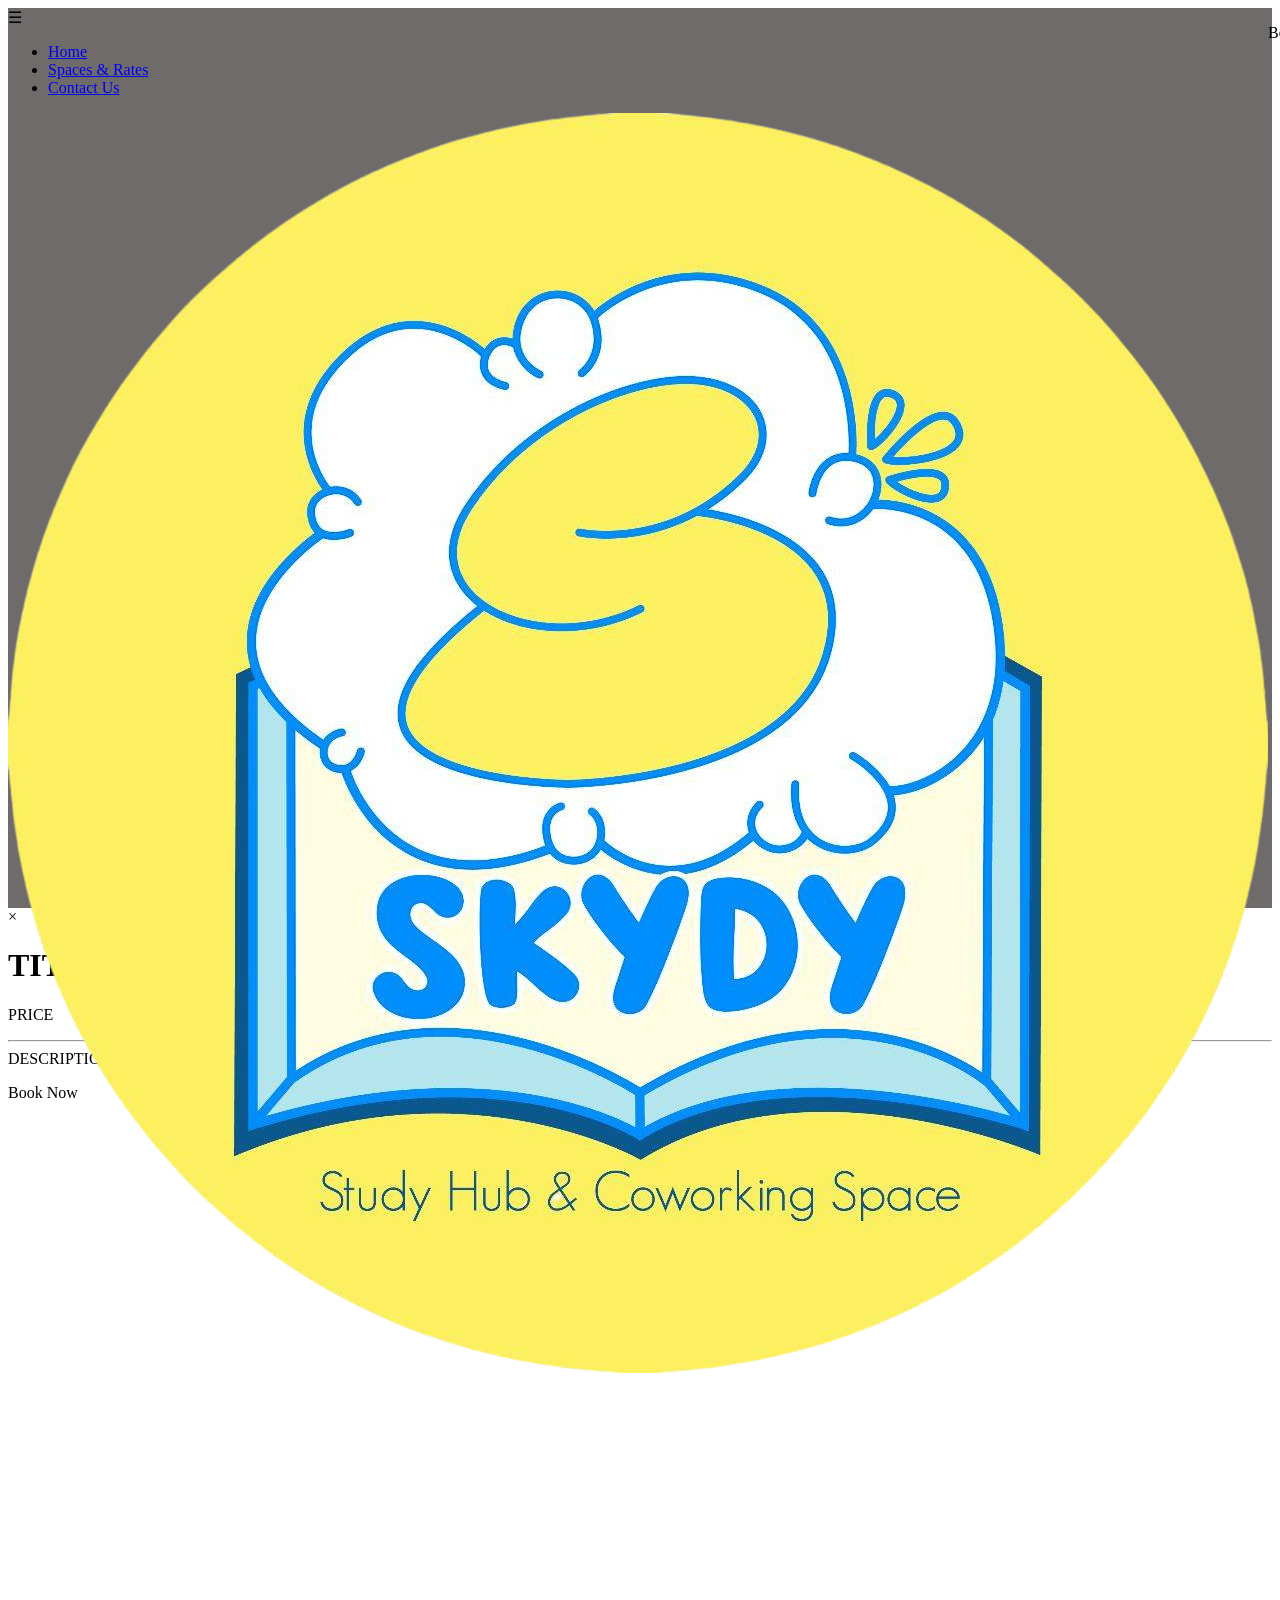
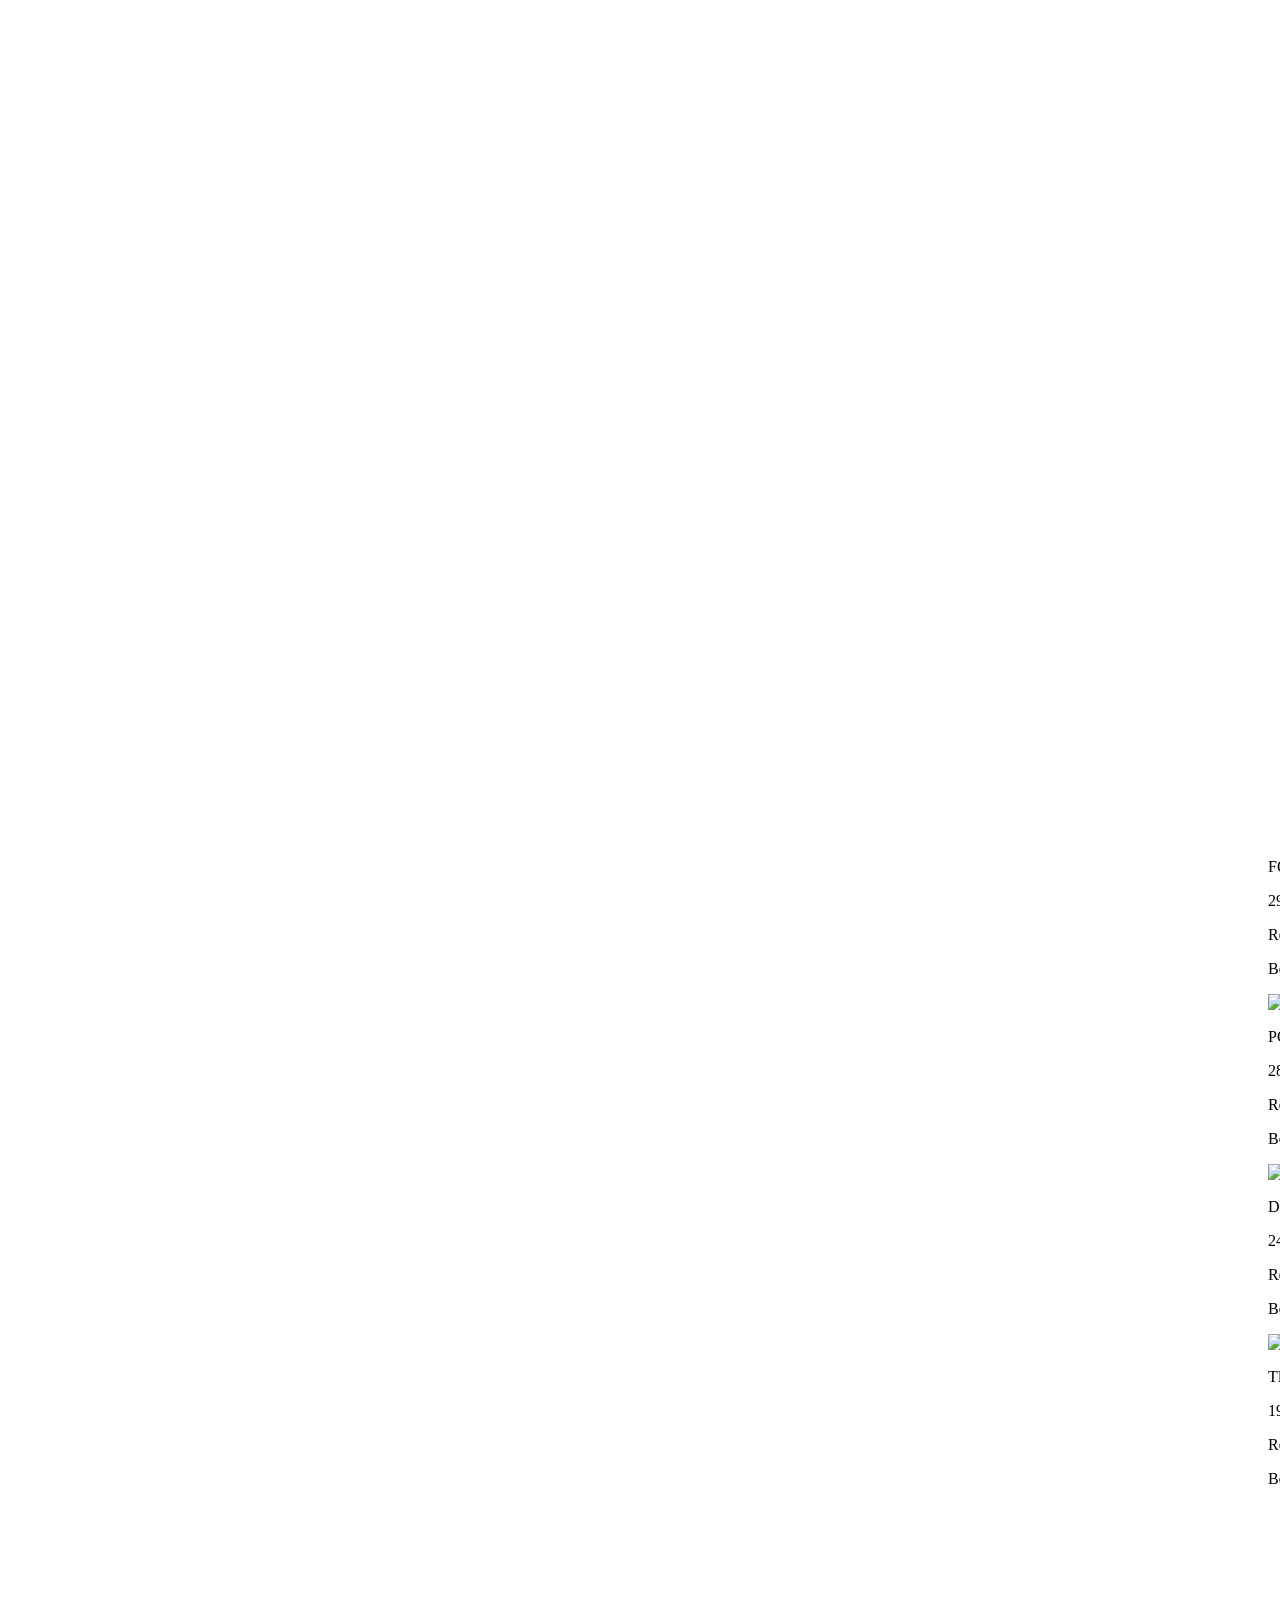
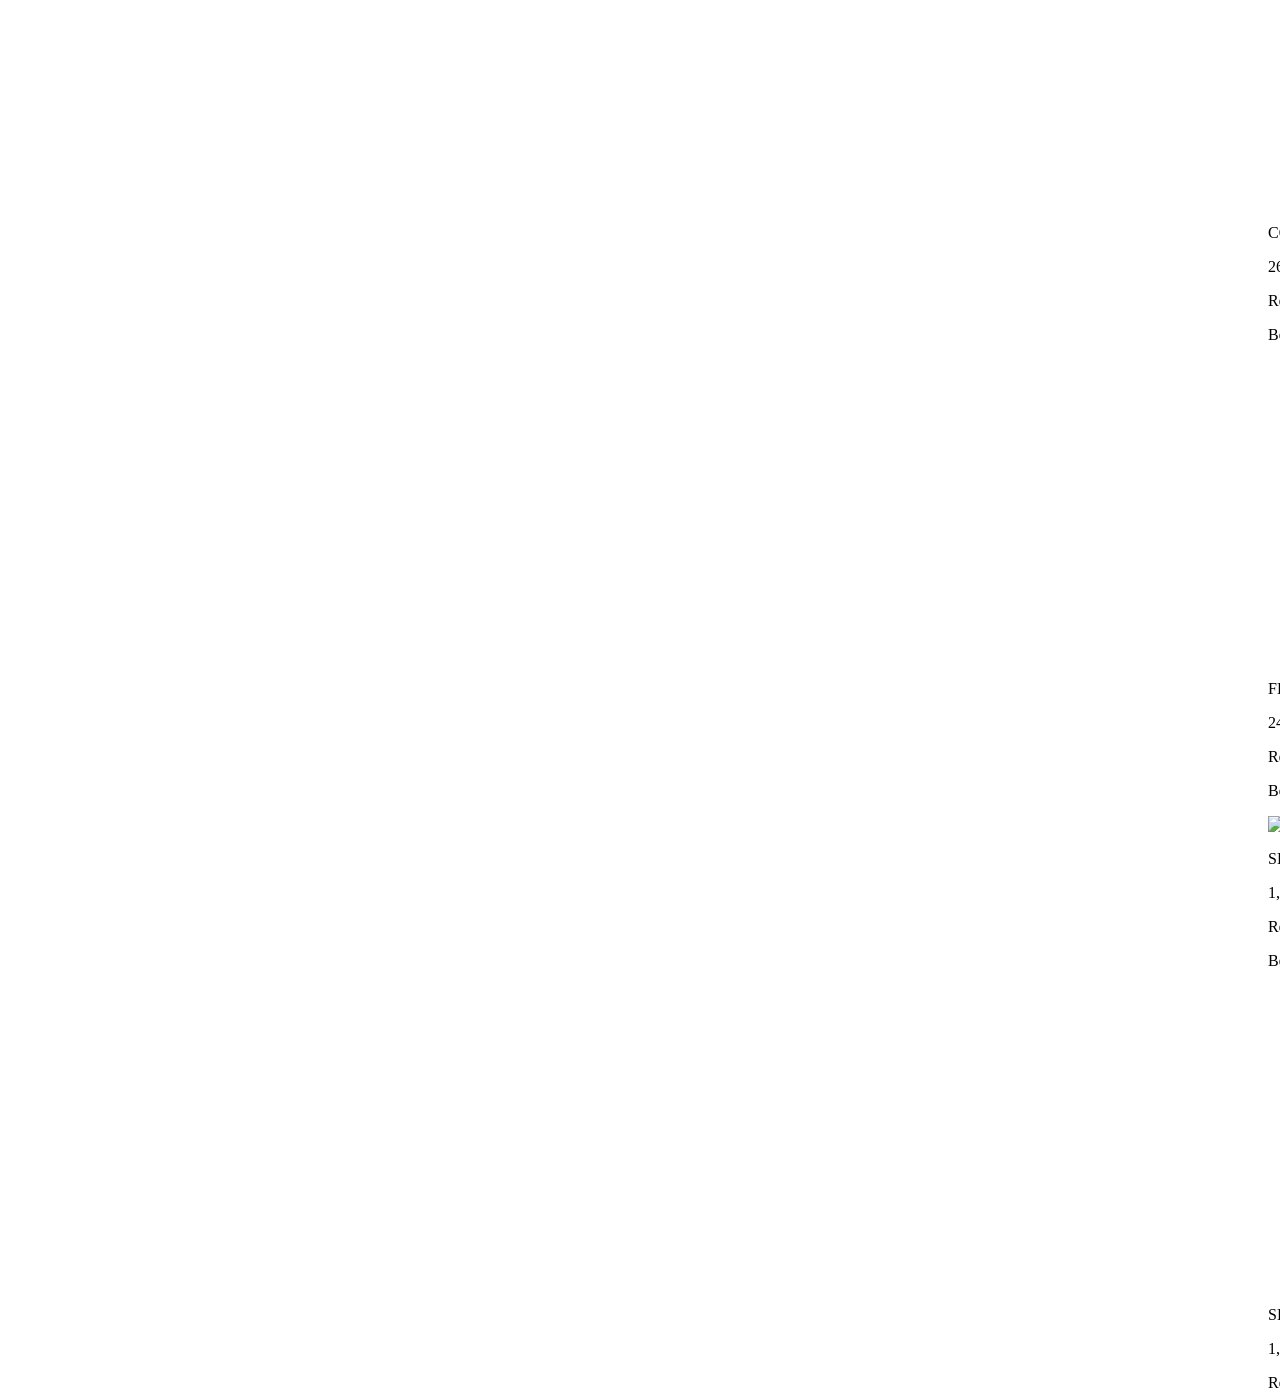
==== book.html @ bc23ebed "Add files via upload" ====
<!DOCTYPE html>
<html lang="en">
<head>
    <meta charset="UTF-8">
    <title>Skydy Study Hub</title>
    <link rel="stylesheet" href="/main/style.css">
    <link rel="icon" type="image/png" href="images/logo.png">
    <style>
        @import url('https://fonts.googleapis.com/css2?family=Cherry+Bomb+One&family=Google+Sans+Flex:opsz,wght@6..144,1..1000&family=Modak&family=Roboto:ital,wght@0,100..900;1,100..900&family=Sour+Gummy:ital,wght@0,100..900;1,100..900&display=swap');
        .container{
            display: flex;
            height: 100vh;
            backdrop-filter: blur(8px); 
            -webkit-backdrop-filter: blur(8px);
            background-color: rgba(15, 9, 9, 0.601);
        }
    </style>
</head>

<body>
    <div id="bg-slider"></div>
    <div id="loading-screen">
            <img src="images/logo.png" alt="Skydy Logo" class="loader-logo">
    </div>
    <script>
        // This is a completely isolated failsafe. It ignores any errors in your main script!
        setTimeout(() => {
            const loader = document.getElementById('loading-screen');
            if (loader) {
                loader.style.opacity = '0'; // Fade it out
                setTimeout(() => loader.style.display = 'none', 600); // Delete it completely
            }
        }, 2000); // 2000 milliseconds = 2 seconds. It will disappear after 2 seconds guaranteed!
    </script>
    <div class="container">
        <nav class="sidebar">
            <div class="menu-icon">☰</div>
            <ul class="nav-links">
                <li>
                    <div class="curve-top"></div>
                    <a href="index.html">Home</a>
                    <div class="curve-bottom"></div>
                </li>
                <li>
                    <div class="curve-top"></div>
                    <a href="book.html">Spaces &amp; Rates</a>
                    <div class="curve-bottom"></div>
                </li>
                <li>
                    <div class="curve-top"></div>
                    <a href="contact.html">Contact Us</a>
                    <div class="curve-bottom"></div>
                </li>
            </ul>
            <div class="logo-container">
                <a href="index.html">
                    <img src="images/logo.png" alt="Skydy Logo" class="footer-logo">
                </a> 
            </div>
        </nav>

        <main class="main-content">
                <div class="focus-pod-card space-card" 
                    data-title="FOCUS POD" 
                    data-price="₱299/day" 
                    data-desc="This is a quiet, distraction-free pod perfect for deep work and studying. Includes high-speed Wi-Fi and ergonomic seating.">
                    <div class="book-now-card">
                        <div>
                            <p class="book-now-text">Book Now</p>
                        </div>
                    </div>
                    <img src="images/focus pod.png" alt="table" class="table-image">
                    <p class="booking-spaces-title">FOCUS POD</p>
                    <p class="booking-space-price">299/day</p>
                    <p class="learn-more-text">Read more</p>
                    <div class="map-container"></div>
                </div>

            <div class="power-bar-card space-card"
                data-title= "POWER BAR" 
                data-price= "₱280/day" 
                data-desc= "This is a quiet, distraction-free pod perfect for deep work and studying. Includes high-speed Wi-Fi and ergonomic seating.">
                <div class="book-now-card">
                    <div>
                        <p class="book-now-text">Book Now</p>
                    </div>
                </div>
                <img src="images/power_bar.png" alt="table" class="table-image">
                <p class="booking-spaces-title">POWER BAR</p>
                <p class="booking-space-price">280/day</p>
                <p class="learn-more-text">Read more</p>
                <div class="map-container"></div>
            </div>

            <div class="design-dock-card space-card"
                data-title= "DESIGN DOCK" 
                data-price= "₱249/day" 
                data-desc= "This is a quiet, distraction-free pod perfect for deep work and studying. Includes high-speed Wi-Fi and ergonomic seating.">
                <div class="book-now-card">
                    <div>
                        <p class="book-now-text">Book Now</p>
                    </div>
                </div>
                <img src="images/design_dock.png" alt="table" class="table-image">
                <p class="booking-spaces-title">DESIGN DOCK</p>
                <p class="booking-space-price">249/day</p>
                <p class="learn-more-text">Read more</p>
                <div class="map-container"></div>
            </div>

            <div class="think-spot-card space-card"
                data-title= "THINK SPOT" 
                data-price= "₱199/day" 
                data-desc= "This is a quiet, distraction-free pod perfect for deep work and studying. Includes high-speed Wi-Fi and ergonomic seating.">
                <div class="book-now-card">
                    <div>
                        <p class="book-now-text">Book Now</p>
                    </div>
                </div>
                <img src="images/think_spot.png" alt="table" class="table-image">
                <p class="booking-spaces-title">THINK SPOT</p>
                <p class="booking-space-price">199/day</p>
                <p class="learn-more-text">Read more</p>
                <div class="map-container"></div>
            </div>

            <div class="collab-nook-card space-card"
                data-title= "COLLAB NOOK" 
                data-price= "₱269/day" 
                data-desc= "This is a quiet, distraction-free pod perfect for deep work and studying. Includes high-speed Wi-Fi and ergonomic seating.">
                <div class="book-now-card">
                    <div>
                        <p class="book-now-text">Book Now</p>
                    </div>
                </div>
                <img src="images\temp-table.png" alt="table" class="table-image">
                <p class="booking-spaces-title">COLLAB NOOK</p>
                <p class="booking-space-price">269/day</p>
                <p class="learn-more-text">Read more</p>
                <div class="map-container"></div>
            </div>

            <div class="flow-row-card space-card"
                data-title= "FLOW ROW" 
                data-price= "₱249/day" 
                data-desc= "This is a quiet, distraction-free pod perfect for deep work and studying. Includes high-speed Wi-Fi and ergonomic seating.">
                <div class="book-now-card">
                    <div>
                        <p class="book-now-text">Book Now</p>
                    </div>
                </div>
                <img src="images\temp-table.png" alt="table" class="table-image">
                <p class="booking-spaces-title">FLOW ROW</p>
                <p class="booking-space-price">249/day</p>
                <p class="learn-more-text">Read more</p>
                <div class="map-container"></div>
            </div>

            <div class="sky-pod-card space-card"
                data-title= "SKY POD" 
                data-price= "₱1,120/day" 
                data-desc= "This is a quiet, distraction-free pod perfect for deep work and studying. Includes high-speed Wi-Fi and ergonomic seating.">
                <div class="book-now-card">
                    <div>
                        <p class="book-now-text">Book Now</p>
                    </div>
                </div>
                <img src="images/sky_pod.png" alt="table" class="table-image">
                <p class="booking-spaces-title">SKY POD</p>
                <p class="booking-space-price">1,120/day</p>
                <p class="learn-more-text">Read more</p>
                <div class="map-container"></div>
            </div>

            <div class="sky-circle-card space-card"
                data-title= "SKY CIRCLE" 
                data-price= "₱1,600/day" 
                data-desc= "This is a quiet, distraction-free pod perfect for deep work and studying. Includes high-speed Wi-Fi and ergonomic seating.">
                <div class="book-now-card">
                    <div>
                        <p class="book-now-text">Book Now</p>
                    </div>
                </div>
                <img src="images\temp-table.png" alt="table" class="table-image">
                <p class="booking-spaces-title">SKY CIRCLE</p>
                <p class="booking-space-price">1,600/day</p>
                <p class="learn-more-text">Read more</p>
                <div class="map-container"></div>
            </div>
        </main>
    </div>

    <div id="space-modal" class="modal-overlay">
        <div class="modal-box">
            <span class="close-btn" id="close-modal">&times;</span>
                <div class="modal-content-group">
                    <h1 id="modal-title">TITLE</h1>
                    <p id="modal-price">PRICE</p>
                    <hr class="modal-divider">
                <div id="modal-desc">DESCRIPTION</div>
                <div class="info-card-book-now">
                    <div>
                        <p class="info-card-book-now-text">Book Now</p>
                    </div>
                </div>
            </div>
        </div>
    </div>
    <script src="script.js"></script>
</body>
</html>
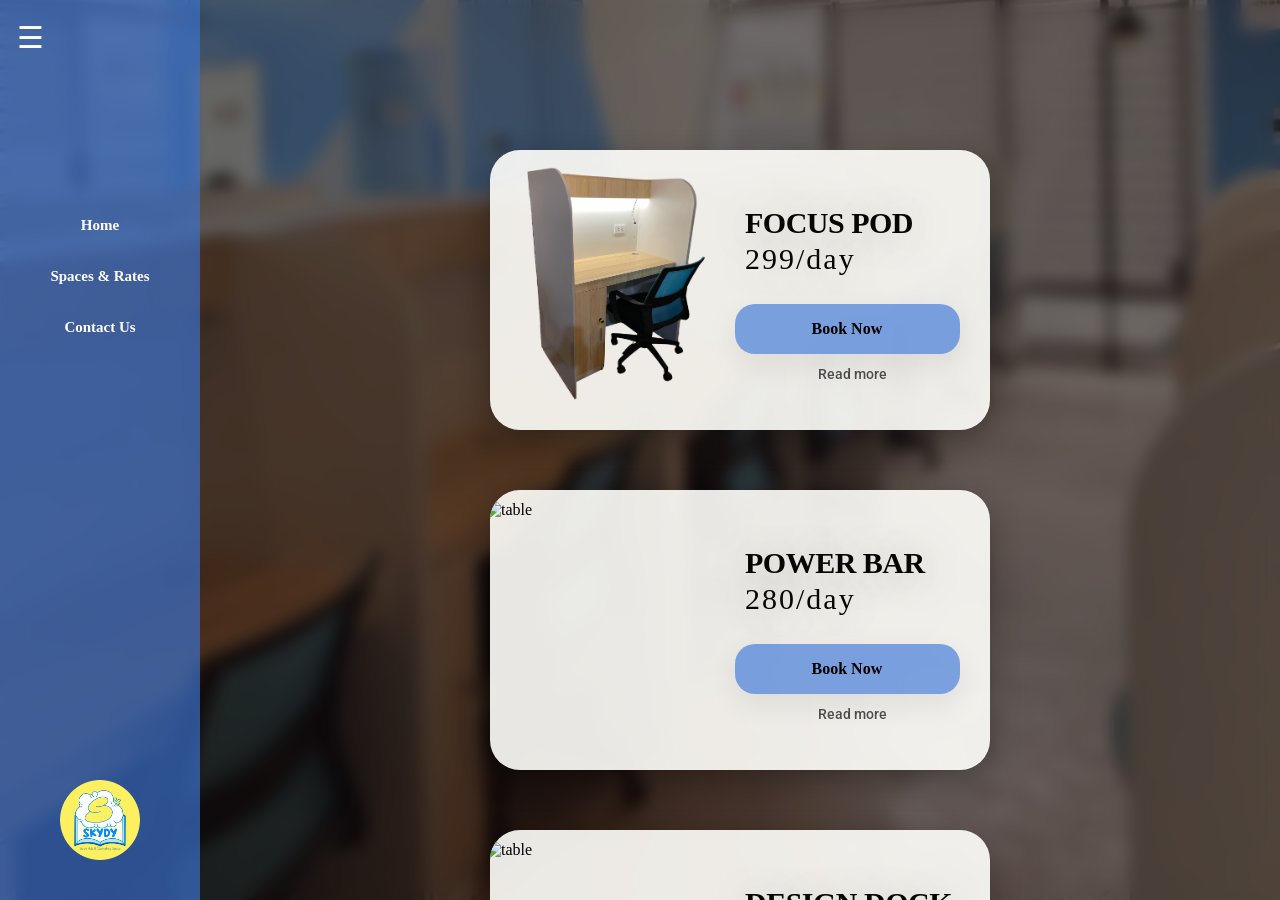
==== commit bbedfd40: "Update book.html" ====
--- a/book.html
+++ b/book.html
@@ -3,7 +3,7 @@
 <head>
     <meta charset="UTF-8">
     <title>Skydy Study Hub</title>
-    <link rel="stylesheet" href="/main/style.css">
+    <link rel="stylesheet" href="style.css">
     <link rel="icon" type="image/png" href="images/logo.png">
     <style>
         @import url('https://fonts.googleapis.com/css2?family=Cherry+Bomb+One&family=Google+Sans+Flex:opsz,wght@6..144,1..1000&family=Modak&family=Roboto:ital,wght@0,100..900;1,100..900&family=Sour+Gummy:ital,wght@0,100..900;1,100..900&display=swap');
@@ -16,7 +16,6 @@
         }
     </style>
 </head>
-
 <body>
     <div id="bg-slider"></div>
     <div id="loading-screen">
@@ -208,4 +207,4 @@
     </div>
     <script src="script.js"></script>
 </body>
-</html>+</html>
--- a/style.css
+++ b/style.css
@@ -0,0 +1,620 @@
+#loading-screen {
+    position: fixed;
+    top: 0;
+    left: 0;
+    width: 100%;
+    height: 100%;
+    background-color: #11111161; /* Matches your dark body background */
+    z-index: 99999; /* Guarantees it is on top of absolutely everything */
+    display: flex;
+    justify-content: center;
+    align-items: center;
+    transition: opacity 0.2s ease; /* Makes it fade out smoothly */
+}
+
+.element {
+  animation-name: bounceAnimation;
+  animation-duration: 0.9s;
+  animation-timing-function: ease;
+  animation-iteration-count: infinite;
+  animation-direction: normal;
+  animation-fill-mode: none;
+}
+
+.loader-logo {
+    width: 120px;
+    animation: bounceAnimation 0.9s ease infinite; 
+}
+
+@keyframes bounceAnimation {
+  0%, 100% { transform: translateY(0); }
+  50% { transform: translateY(-30px); }
+}
+
+/* This class gets added by JavaScript to hide the screen */
+.fade-out-loader {
+    opacity: 0;
+    pointer-events: none; /* Stops the invisible box from blocking clicks */
+}
+
+html, body {
+    margin: 0;
+    padding: 0;
+    width: 100%;
+    height: 100%;
+    overflow: hidden;
+}
+
+body {
+    background-color: #111;
+}
+
+* { margin: 0; padding: 0; box-sizing: border-box; }
+
+#bg-slider {
+    position: absolute;
+    top: 0; left: 0;
+    width: 100%; height: 100%;
+    z-index: -1; 
+    background-size: cover;
+    background-position: center;
+    transition: opacity 1s ease-in-out; 
+}
+
+.container {
+    display: flex;
+    height: 100vh;
+    backdrop-filter: blur(8px); 
+    -webkit-backdrop-filter: blur(8px);
+    animation: smoothLoad 0.4s;
+}
+
+.sidebar {
+    font-family: "Google Sans Flex";
+    width: 200px;
+    background-color: #3b71cab3;
+    color: white;
+    padding: 20px 0;
+    display: flex;
+    flex-direction: column;
+    justify-content: space-between;
+    position: relative;
+    z-index: 10;
+    transition: width 0.3s ease;
+    overflow-x: hidden; 
+    white-space: nowrap; 
+    flex-shrink: 0; 
+}
+
+.menu-icon {
+    font-size: 30px;
+    padding: 0 20px;
+    cursor: pointer;
+    color: white;
+    margin-bottom: 10px;
+    width: 60px;         
+    text-align: center;  
+    padding: 0;          
+    flex-shrink: 0;
+}
+
+.nav-links {
+    list-style: none;
+    padding: 10px 0;
+    flex: 1;
+    display: flex;
+    flex-direction: column;
+    justify-content: flex-start;
+    padding-top: 15vh;
+    transition: opacity 0.3s ease;
+  }
+
+.nav-links li {
+    position: relative;
+    padding: 4px 0;
+}
+
+.nav-links li a {
+    display: flex;
+    align-items: center;
+    padding: 13px 20px;
+    color: white;
+    text-decoration: none;
+    font-weight: bold;
+    font-size: 15px;
+    border-radius: 40px 0 0 40px;
+    margin-left: 0;
+    position: relative;
+    z-index: 1;
+    transition: all 0.3s ease;
+    width: 200px;         
+    box-sizing: border-box;
+    display: flex;
+    flex-direction: column;
+    justify-content: center;
+}
+
+.nav-links li a:hover {
+    background-color: white;
+    margin-left: 15px;
+    color: #3b71ca;
+}
+
+.nav-links li a::before {
+    content: '';
+    position: absolute;
+    inset: 0;
+    border-radius: 40px 0 0 40px;
+    background-color: transparent;
+    z-index: -1;
+    transform: scaleX(0);
+    transform-origin: right;
+    transition: transform 0.3s ease;
+}
+
+.nav-links li a:hover::before {
+    transform: scaleX(1);
+}
+
+.nav-links li a:hover ~ .curve-top,
+.nav-links li:hover .curve-top {
+    opacity: 1;
+}
+
+.curve-top,
+.curve-bottom {
+    position: absolute;
+    right: 0;
+    width: 30px;
+    height: 30px;
+    background-color: transparent;
+    pointer-events: none;
+    z-index: 2;
+    opacity: 0;
+    transition: opacity 0.3s ease;
+}
+
+.curve-top {
+    top: -30px;
+    border-radius: 0 0 25px 0;
+    box-shadow: transparent;
+}
+
+.curve-bottom {
+    bottom: -30px;
+    border-radius: 0 25px 0 0;
+    box-shadow: transparent;
+}
+
+.nav-links li:hover .curve-top,
+.nav-links li:hover .curve-bottom {
+    opacity: 1;
+}
+
+.logo-container {
+    text-align: center;
+    z-index: 3;
+}
+
+.footer-logo {
+    width: 80px;
+    margin: 20px auto;
+    display: flex;
+    cursor: pointer;
+}
+
+.main-content::-webkit-scrollbar {
+    display: none;
+}
+
+.modal-box::-webkit-scrollbar{
+    display: none;
+}
+
+.main-content {
+    flex: 1;
+    padding: 30px;
+    display: flex;
+    /* align-items: center; */
+    flex-wrap: wrap;
+    justify-content: center;
+    align-content: flex-start; 
+    padding: 150px 40px 60px 40px;
+    gap: 60px;
+    background: transparent;
+    position: relative;
+    height: 100vh;           
+    overflow-y: auto; 
+    overflow-x: hidden;
+    scrollbar-width: none;
+    flex-shrink: 0;
+}
+
+/* SPACES & WORKSPACES */
+
+.focus-pod-card,
+.power-bar-card,
+.design-dock-card,
+.think-spot-card,
+.collab-nook-card,
+.flow-row-card,
+.sky-pod-card,
+.sky-circle-card {
+    width: 450px;           
+    height: 280px;      
+    min-width: 500px;     
+    background-color: #fffffbe7;
+    border-radius: 30px;
+    overflow: hidden;
+    border: none;
+    transition: all 0.3s ease;
+    position: relative;
+    box-shadow: 0 10px 30px rgba(0, 0, 0, 0.3); 
+}
+
+.focus-pod-card:hover,
+.power-bar-card:hover,
+.design-dock-card:hover,
+.think-spot-card:hover,
+.collab-nook-card:hover,
+.flow-row-card:hover,
+.sky-pod-card:hover,
+.sky-circle-card:hover {
+    transform: translateY(-5px);
+    box-shadow: 0 15px 40px rgba(0, 0, 0, 0.5);
+    cursor: pointer;
+}
+
+.table-image {
+    position: absolute;
+    top: 4%;
+    left: -5px;
+    height: 250px;
+    width: auto;
+}
+
+.booking-spaces-title{
+    position: absolute;
+    top: 20%;
+    left: 51%;
+    font-family: "Google Sans Flex";
+    font-size: 30px;
+    font-weight: 650;
+    word-spacing: 0px; 
+    letter-spacing: -0.5px;
+    color: rgb(8, 6, 4);
+    text-shadow: 2px 4px 45px rgba(0, 0, 0, 0.282);
+}
+
+.booking-space-price {
+    position: absolute;
+    top: 33%;
+    left: 51%;
+    font-family: "Google Sans Flex";
+    font-size: 30px;
+    font-weight: 500;
+    word-spacing: 1px; 
+    letter-spacing: 2px;
+    color: rgb(8, 6, 4);
+    text-shadow: 2px 4px 45px rgba(0, 0, 0, 0.282);
+}
+
+.book-now-card{   
+    width: 45%;           
+    height: 50px; 
+    top: 55%;  
+    left: 49%;   
+    background-color: #5586dbc2;
+    border-radius: 20px;
+    overflow: hidden;
+    border: none;
+    transition: all 0.3s ease;
+    position: absolute;
+    box-shadow: 0 10px 30px rgba(0, 0, 0, 0.078); 
+    cursor: pointer;
+}
+.book-now-card:hover{
+    background-color: #253e68;
+    color: #b3ccf6; 
+}
+
+.book-now-text{
+    position: absolute;
+    font-family: "Google Sans Flex";
+    top: 31%;
+    left: 34%;
+    font-weight: 650;
+}
+
+.info-card-book-now{
+    width: 20%;           
+    height: 55px; 
+    top: 67%;  
+    left: 75%;   
+    background-color: #5586dbc2;
+    border-radius: 20px;
+    overflow: hidden;
+    /* border: 5px solid #4b81ddc2; */
+    transition: all 0.1s ease;
+    position: absolute;
+    box-shadow: 0 10px 30px rgba(0, 0, 0, 0.098); 
+    cursor: pointer;
+}
+
+.info-card-book-now-text{
+    font-family: "Google Sans Flex";
+    position: absolute;
+    top: 35%;
+    left: 30%;
+    font-weight: 600;   
+    color: #ddd;
+}
+
+.info-card-book-now:hover {
+    background-color: #f9eb85;
+}
+
+.info-card-book-now:hover p,
+.info-card-book-now:hover a,
+.info-card-book-now:hover .book-now-text {
+    color: rgb(8, 6, 4);
+    transition: 12ms ease-in-out;
+}
+
+.learn-more-text{
+    position: absolute;
+    font-family: "roboto";
+    top: 77%;
+    left: 65.5%;
+    font-size: 14px;
+    font-weight: 500;
+    color: #4d4d4d;
+}
+
+
+.header {
+    font-family: "Roboto", sans-serif;
+    background-color: #3b71ca;
+    color: white;
+    text-align: center;
+    padding: 12px;
+    font-weight: bold;
+    font-size: 16px;
+    flex-shrink: 0;
+}
+
+.map-container {
+    position: relative;
+    flex: 1;
+    padding: 20px;
+    overflow: hidden;
+}
+
+/* Collapsed state */
+.sidebar.collapsed {
+    width: 60px;
+    background-color: rgba(59, 113, 202, 0.50);
+}
+
+.sidebar.collapsed .nav-links {
+    opacity: 0;
+    pointer-events: none;
+}
+
+.sidebar.collapsed .logo-container {
+    opacity: 0;
+    pointer-events: none;
+}
+
+/* Smooth transition for everything */
+.sidebar {
+    transition: width 0.3s ease;
+}
+
+.nav-links {
+    transition: opacity 0.05s ease;
+}
+
+.logo-container {
+    transition: opacity 0.3s ease;
+}
+
+.hero-section {
+    flex: 1;
+    display: flex;
+    flex-direction: column;
+    justify-content: center;
+    align-items: center;    
+}
+
+.text-group {
+    text-align: center; 
+}
+
+.tagline {
+    font-family: "Sour Gummy";
+    font-size: 110px;
+    font-weight: 1000;
+    word-spacing: -12px; 
+    letter-spacing: 1.5px;
+    color: rgba(255, 250, 250, 0.922);
+    line-height: 0.8;
+    text-align: center;
+    text-shadow: 2px 4px 45px rgba(0,0,0,0.4);
+    /* transition: all 0.3s ease; */
+}
+
+.location {
+    font-family: "Roboto";
+    font-size: 17px;
+    letter-spacing: 5px;
+    word-spacing: normal; 
+    color: white;
+    font-weight: normal;
+    font-variant: normal;
+    margin-top: 30px; 
+    /* transition: all 0.3s ease; */
+}
+
+.modal-overlay {
+    position: fixed;
+    top: 0; left: 0;
+    width: 100%; height: 100%;
+    background-color: rgba(0, 0, 0, 0.6);
+    backdrop-filter: blur(5px);
+    z-index: 999;
+    display: none; 
+    justify-content: center;
+    align-items: center;
+}
+
+.modal-box {
+    background-color: #fffffbf4;
+    width: 80%;
+    max-width: 1000px;
+    height: 90%;
+    border-radius: 20px;
+    padding: 40px;
+    position: relative;
+    box-shadow: 0 20px 50px rgba(0,0,0,0.5);
+    max-height: 80vh;
+    overflow-y: auto;
+}
+
+.close-btn {
+    position: absolute;
+    top: 20px; right: 30px;
+    font-size: 30px;
+    font-weight: bold ;
+    cursor: pointer;
+}
+
+.close-btn:hover { color: #e22232; }
+
+/* 1. THE WRAPPER: Move the whole block of text around */
+.modal-content-group {
+    margin-top: 40%; 
+    
+    /* If you want to center all the text, uncomment the line below: */
+    /* text-align: center; */
+}
+
+#modal-title {
+    font-family: 'Google Sans Flex'; /* Your custom font! */
+    font-size: 45px;
+    color: #111;
+    margin-bottom: 1px;
+    letter-spacing: 1px;
+}
+
+#modal-price {
+    font-family: 'Roboto', sans-serif;
+    font-size: 24px;
+    font-weight: bold;
+    color: #3b71ca; /* Skydy Blue */
+    margin-bottom: 20px;
+}
+
+.modal-divider {
+    border: 0;
+    border-top: 2px solid #ddd;
+    margin-bottom: 20px;
+}
+
+#modal-desc {
+    font-family: 'Roboto', sans-serif;
+    font-size: 16px;
+    color: #444;
+    line-height: 1.6; /* Makes paragraphs easier to read */
+}
+
+/* 6. STYLE THE INJECTED BULLET POINTS */
+#modal-desc ul {
+    margin-top: 10px;
+    margin-bottom: 15px;
+    padding-left: 20px; /* Pushes the bullets inward */
+}
+
+#modal-desc li {
+    margin-bottom: 8px; /* Spaces out the list items */
+}
+
+.bg-contact-container{
+    width: 100%;           
+    height: 100%; 
+    top: 40%; 
+    background: #ccccccbe;
+    /* transition: all 0.1s ease; */
+    position: absolute;
+    
+}
+.main-contact-container{
+    flex-shrink: 0; 
+    position: relative;
+    width: calc(300vh - 40vh); 
+    padding: 150vh 40px 60px 40px;         
+    height: 100%;      
+    max-width: 80%;     
+    background-color: #fffef5;
+    border-radius: 30px;
+    overflow: hidden;
+    border: none;
+    transition: all 0.3s ease;
+    box-shadow: 0 10px 30px rgba(0, 0, 0, 0.3); 
+}
+
+.contact-us-text{
+    font-family: "Google Sans Flex";
+    color: white;
+    font-size: 40px;
+    position: absolute;
+    top: 8%;
+    text-align: center;
+}
+
+.gmaps{
+    position: absolute;
+    top: 6%;
+    left: 6%;
+}
+
+#contact-location-text{
+    font-family: "Google Sans Flex";
+    font-size: 20px;
+    position: absolute;
+    top: 19%;
+    left:50%;
+}
+
+#find-us-text{
+    font-family: "Google Sans Flex";
+    font-size: 35px;
+    font-weight: 500;
+    position: absolute;
+    top: 14%;
+    left:50%; 
+}
+
+/* .contact-divider{
+    border: 0;
+    border-top: 2px solid #0000005b;
+    margin-bottom: 10px;    
+} */
+
+
+
+@keyframes popIn {
+    0% { transform: scale(0.9); opacity: 0; }
+    100% { transform: scale(1); opacity: 1; }
+}
+
+@keyframes smoothLoad {
+    0% {
+        opacity: 0;
+        transform: scale(0.98) translateY(0px) 10ms ease;
+    }
+    100% {
+        opacity: 1;
+        transform: scale(1) translateY(0) 10ms ease;
+    }
+}
